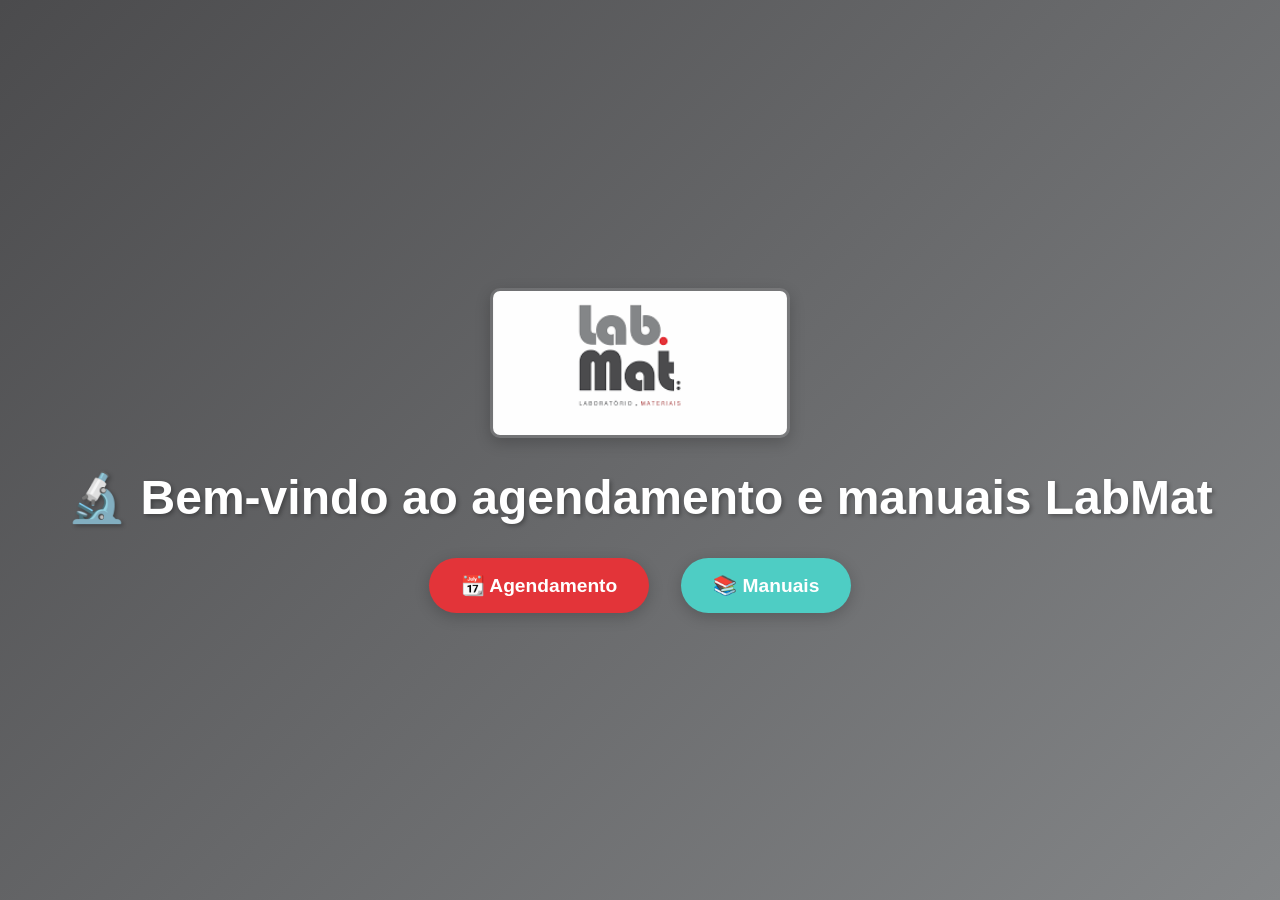
==== index.html @ d1108b52 "Add files via upload" ====
<!DOCTYPE html>
<html lang="pt-BR">
<head>
    <meta charset="UTF-8">
    <meta name="viewport" content="width=device-width, initial-scale=1.0">
    <title>LabMat</title>
    <link rel="icon" type="image/png" href="LogoUnicamp.png">
    <link rel="stylesheet" href="style.css">
</head>
<body>
    <img src="LabMat.png" 
         alt="Logo" 
         class="hero-image">
    <h1>🔬 Bem-vindo ao agendamento e manuais LabMat</h1>
    
    <div class="buttons-container">
        <a href="Agendamentos.html" target="_blank" class="btn btn-primary">
            📆 Agendamento
        </a>
        <a href="https://drive.google.com/drive/my-drive" target="_blank" class="btn btn-secondary">
            📚 Manuais
        </a>
    </div>
</body>
</html>
---- style.css ----
* {
    margin: 0;
    padding: 0;
    box-sizing: border-box;
}

body {
    font-family: 'Arial', sans-serif;
    background: linear-gradient(135deg, #4B4B4D 0%, #848688 100%);
    min-height: 100vh;
    display: flex;
    flex-direction: column;
    justify-content: center;
    align-items: center;
    color: white;
}

/* Imagem RETANGULAR - SIMPLES */
.hero-image {
    width: 300px;
    height: 150px;
    border-radius: 10px;
    margin-bottom: 2rem;
    box-shadow: 0 5px 15px rgba(0,0,0,0.2);
    border: 3px solid rgba(255,255,255,0.1);
    object-fit: cover;
}

h1 {
    font-size: 3rem;
    margin-bottom: 2rem;
    text-align: center;
    text-shadow: 2px 2px 4px rgba(0,0,0,0.3);
}

.buttons-container {
    display: flex;
    gap: 2rem;
    flex-wrap: wrap;
    justify-content: center;
}

.btn {
    padding: 1rem 2rem;
    font-size: 1.2rem;
    font-weight: bold;
    border: none;
    border-radius: 50px;
    cursor: pointer;
    transition: all 0.3s ease;
    text-decoration: none;
    display: inline-block;
    text-align: center;
    box-shadow: 0 4px 15px rgba(0,0,0,0.2);
}

.btn-primary {
    background: #E33439;
    color: white;
}

.btn-primary:hover {
    background: #E1101A;
    transform: translateY(-3px);
    box-shadow: 0 6px 20px rgba(0,0,0,0.3);
}

.btn-secondary {
    background: #4ecdc4;
    color: white;
}

.btn-secondary:hover {
    background: #45b7aa;
    transform: translateY(-3px);
    box-shadow: 0 6px 20px rgba(0,0,0,0.3);
}

@media (max-width: 768px) {
    .hero-image {
        width: 500px;
        height: 250px;
    }
    
    h1 {
        font-size: 2rem;
    }
    
    .buttons-container {
        flex-direction: column;
        align-items: center;
    }
    
    .btn {
        width: 250px;
    }
}
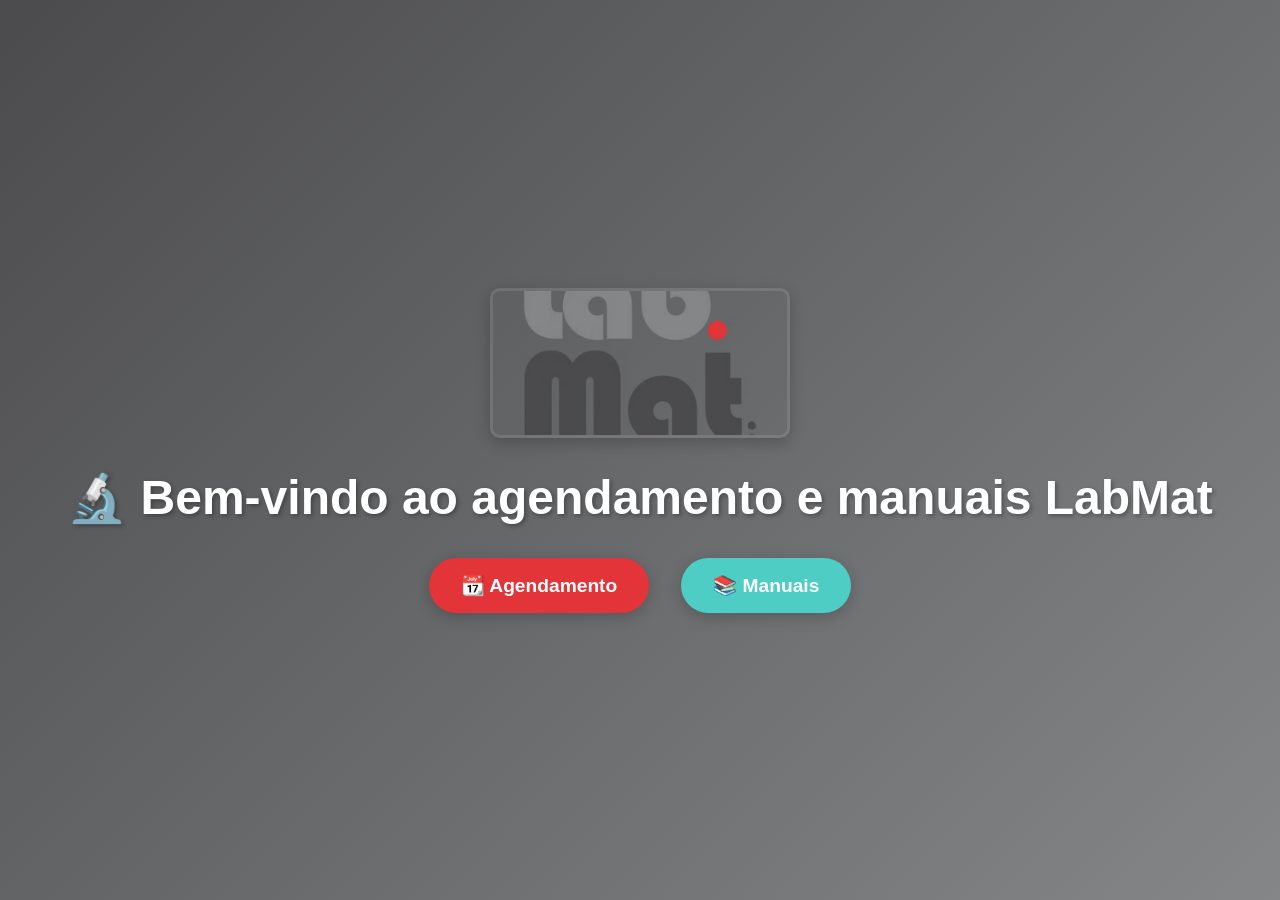
==== commit 3689cd4f: "Update index.html imagem melhor" ====
--- a/index.html
+++ b/index.html
@@ -8,13 +8,13 @@
     <link rel="stylesheet" href="style.css">
 </head>
 <body>
-    <img src="LabMat.png" 
+    <img src="LogoLabMat.png" 
          alt="Logo" 
          class="hero-image">
     <h1>🔬 Bem-vindo ao agendamento e manuais LabMat</h1>
     
     <div class="buttons-container">
-        <a href="Agendamentos.html" target="_blank" class="btn btn-primary">
+        <a href="Agendamentos.html" class="btn btn-primary">
             📆 Agendamento
         </a>
         <a href="https://drive.google.com/drive/my-drive" target="_blank" class="btn btn-secondary">
@@ -22,4 +22,4 @@
         </a>
     </div>
 </body>
-</html>+</html>
--- a/style.css
+++ b/style.css
@@ -76,6 +76,21 @@
     box-shadow: 0 6px 20px rgba(0,0,0,0.3);
 }
 
+.botao-voltar {
+    display: inline-block;
+    padding: 10px 20px;
+    background-color: #007bff;
+    color: white;
+    text-decoration: none;
+    border-radius: 5px;
+    font-family: Arial, sans-serif;
+    transition: background-color 0.3s;
+}
+
+.botao-voltar:hover {
+    background-color: #0056b3;
+}
+
 @media (max-width: 768px) {
     .hero-image {
         width: 500px;
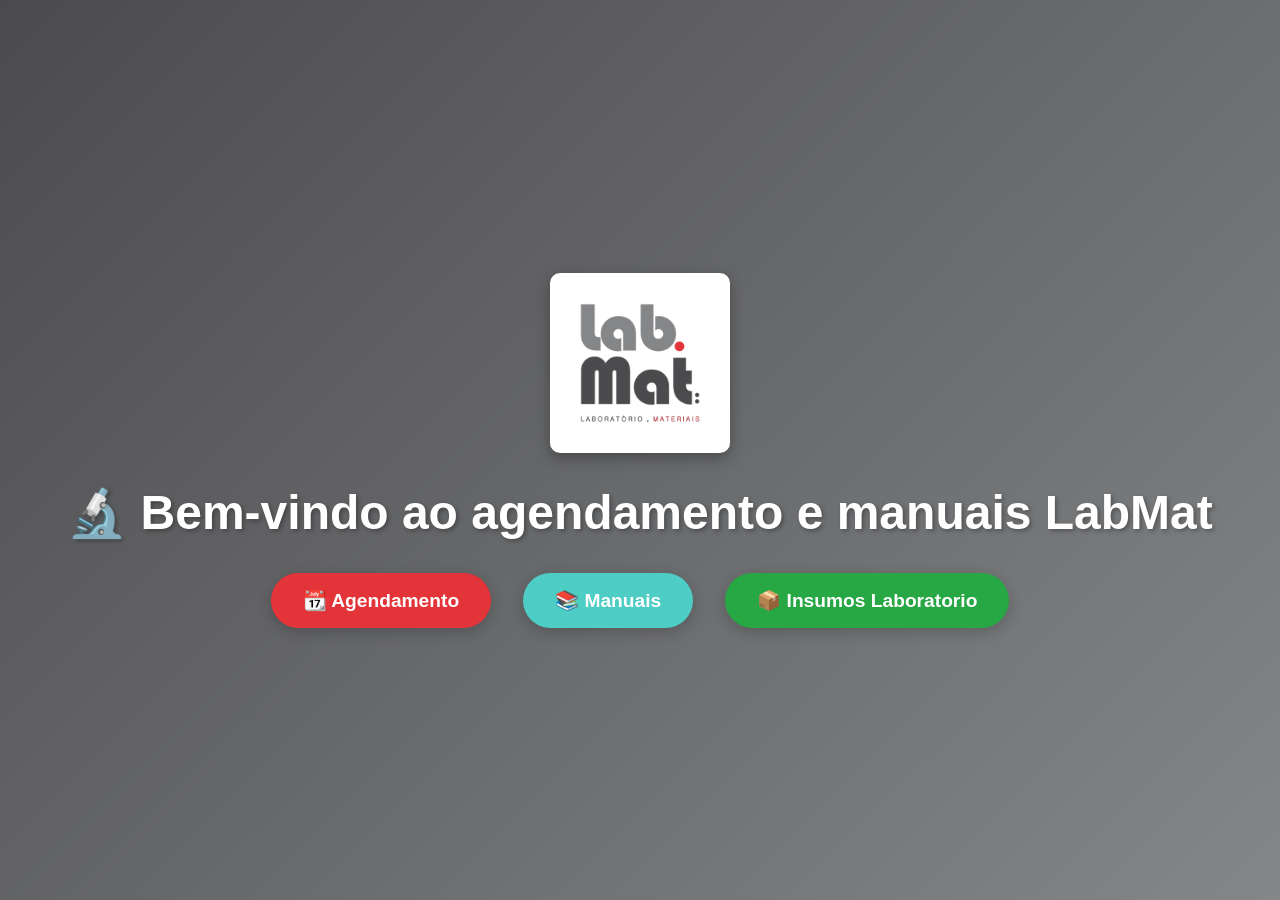
==== commit 5b90a339: "Atualição do sistema" ====
--- a/index.html
+++ b/index.html
@@ -14,12 +14,15 @@
     <h1>🔬 Bem-vindo ao agendamento e manuais LabMat</h1>
     
     <div class="buttons-container">
-        <a href="Agendamentos.html" class="btn btn-primary">
+        <a href="agendamentos.html" class="btn btn-primary">
             📆 Agendamento
         </a>
-        <a href="https://drive.google.com/drive/my-drive" target="_blank" class="btn btn-secondary">
+        <a href="manuais.html" class="btn btn-secondary">
             📚 Manuais
+        </a>
+        <a href="https://drive.google.com/drive/folders/14B_aDA4dFP_nxVt2SMUgvUyijAHf2lFI" target="_blank" class="btn btn-tertiary">
+            📦 Insumos Laboratorio
         </a>
     </div>
 </body>
-</html>
+</html>
--- a/style.css
+++ b/style.css
@@ -15,15 +15,17 @@
     color: white;
 }
 
-/* Imagem RETANGULAR - SIMPLES */
 .hero-image {
-    width: 300px;
-    height: 150px;
-    border-radius: 10px;
+    height: 180px; 
+    width: auto; 
+    max-width: 100%; 
+    object-fit: contain; 
     margin-bottom: 2rem;
-    box-shadow: 0 5px 15px rgba(0,0,0,0.2);
-    border: 3px solid rgba(255,255,255,0.1);
-    object-fit: cover;
+    
+    background-color: #ffffff; 
+    padding: 15px; 
+    border-radius: 10px; 
+    box-shadow: 0 5px 15px rgba(0,0,0,0.3); 
 }
 
 h1 {
@@ -76,6 +78,17 @@
     box-shadow: 0 6px 20px rgba(0,0,0,0.3);
 }
 
+.btn-tertiary {
+    background: #28a745;
+    color: white;
+}
+
+.btn-tertiary:hover {
+    background: #218838;
+    transform: translateY(-3px);
+    box-shadow: 0 6px 20px rgba(0,0,0,0.3);
+}
+
 .botao-voltar {
     display: inline-block;
     padding: 10px 20px;
@@ -92,10 +105,6 @@
 }
 
 @media (max-width: 768px) {
-    .hero-image {
-        width: 500px;
-        height: 250px;
-    }
     
     h1 {
         font-size: 2rem;
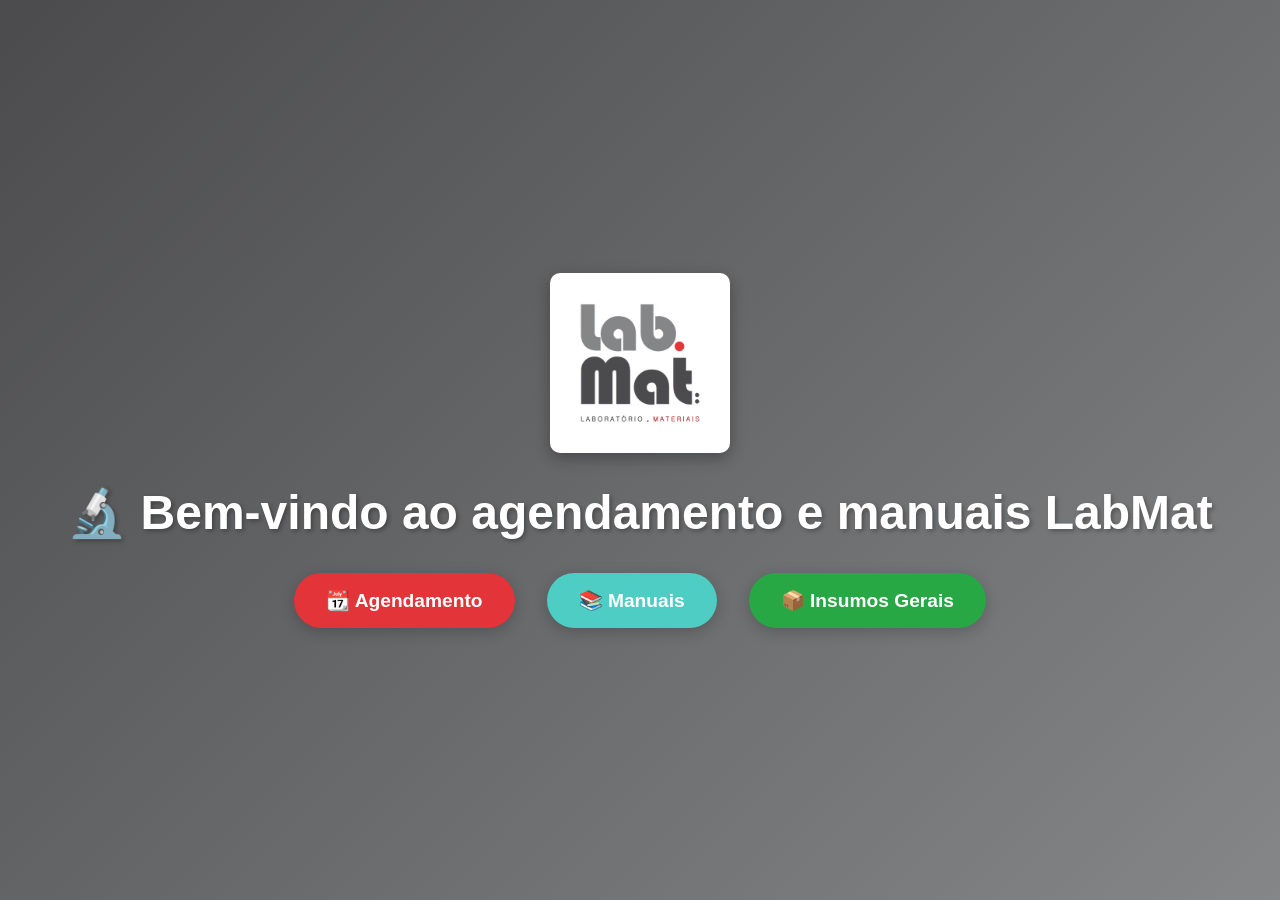
==== commit ab06b6a1: "Update index.html" ====
--- a/index.html
+++ b/index.html
@@ -21,8 +21,8 @@
             📚 Manuais
         </a>
         <a href="https://drive.google.com/drive/folders/14B_aDA4dFP_nxVt2SMUgvUyijAHf2lFI" target="_blank" class="btn btn-tertiary">
-            📦 Insumos Laboratorio
+            📦 Insumos Gerais
         </a>
     </div>
 </body>
-</html>+</html>
--- a/style.css
+++ b/style.css
@@ -84,9 +84,9 @@
 }
 
 .btn-tertiary:hover {
-    background: #218838;
+    background: #218838; 
     transform: translateY(-3px);
-    box-shadow: 0 6px 20px rgba(0,0,0,0.3);
+    box-shadow: 0 6px 20px rgba(40, 167, 69, 0.4); 
 }
 
 .botao-voltar {
@@ -118,4 +118,4 @@
     .btn {
         width: 250px;
     }
-}+}
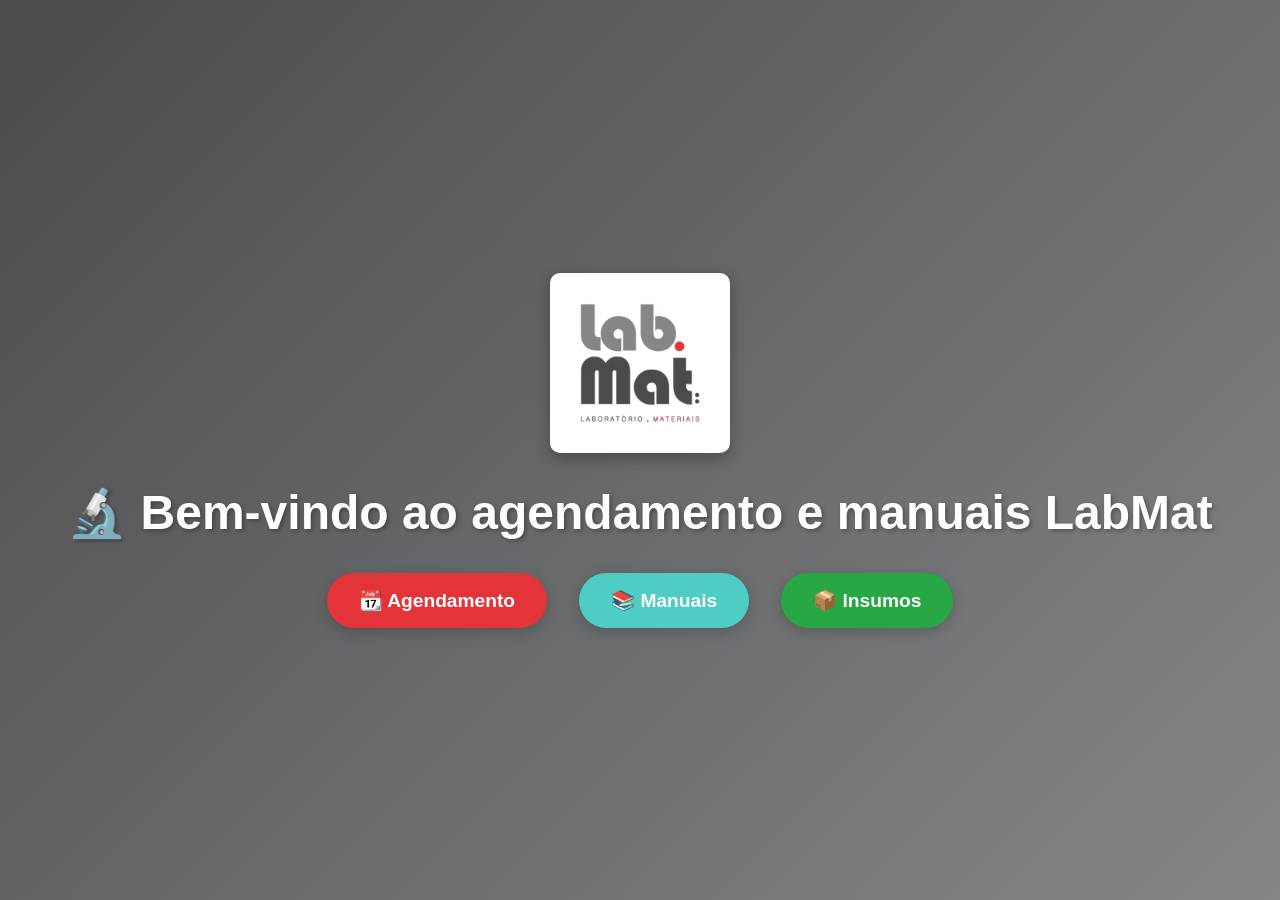
==== commit 49070feb: "Update index.html mudança de nome insumos" ====
--- a/index.html
+++ b/index.html
@@ -21,7 +21,7 @@
             📚 Manuais
         </a>
         <a href="https://drive.google.com/drive/folders/14B_aDA4dFP_nxVt2SMUgvUyijAHf2lFI" target="_blank" class="btn btn-tertiary">
-            📦 Insumos Gerais
+            📦 Insumos
         </a>
     </div>
 </body>
